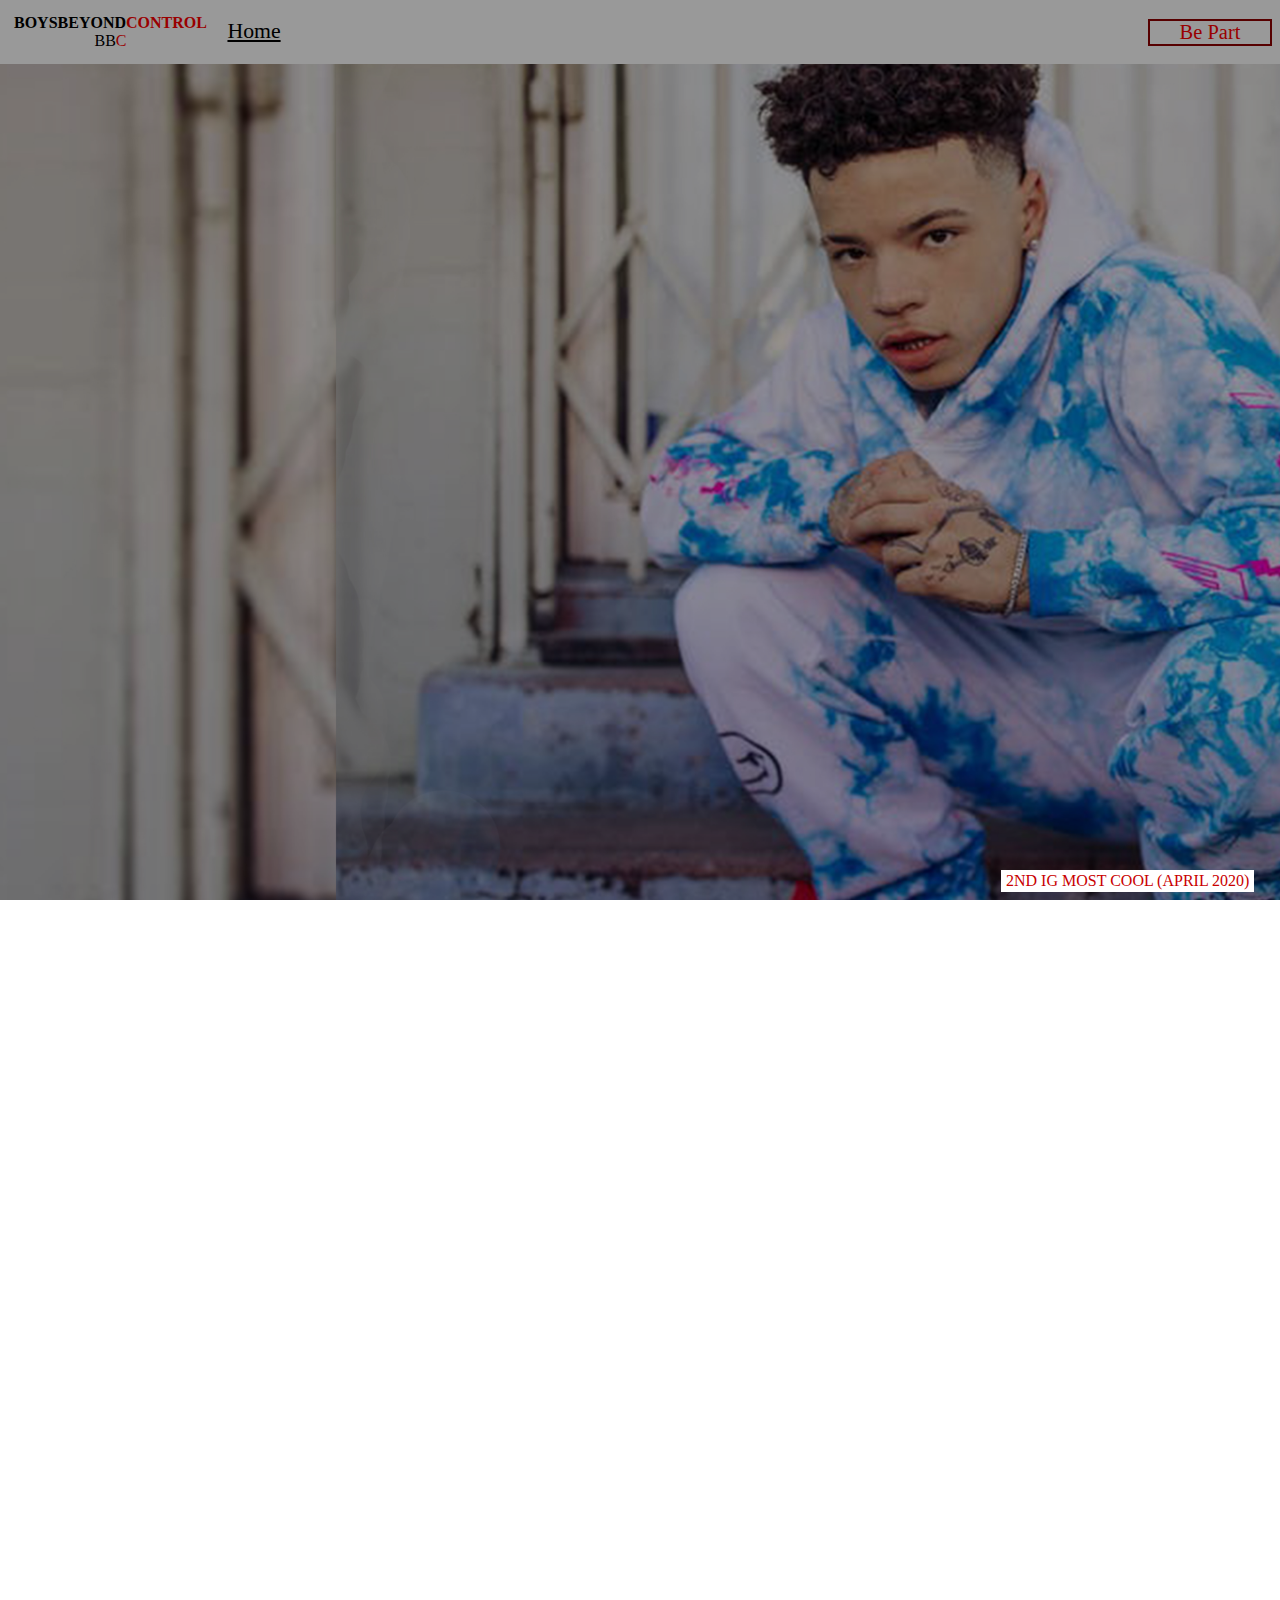
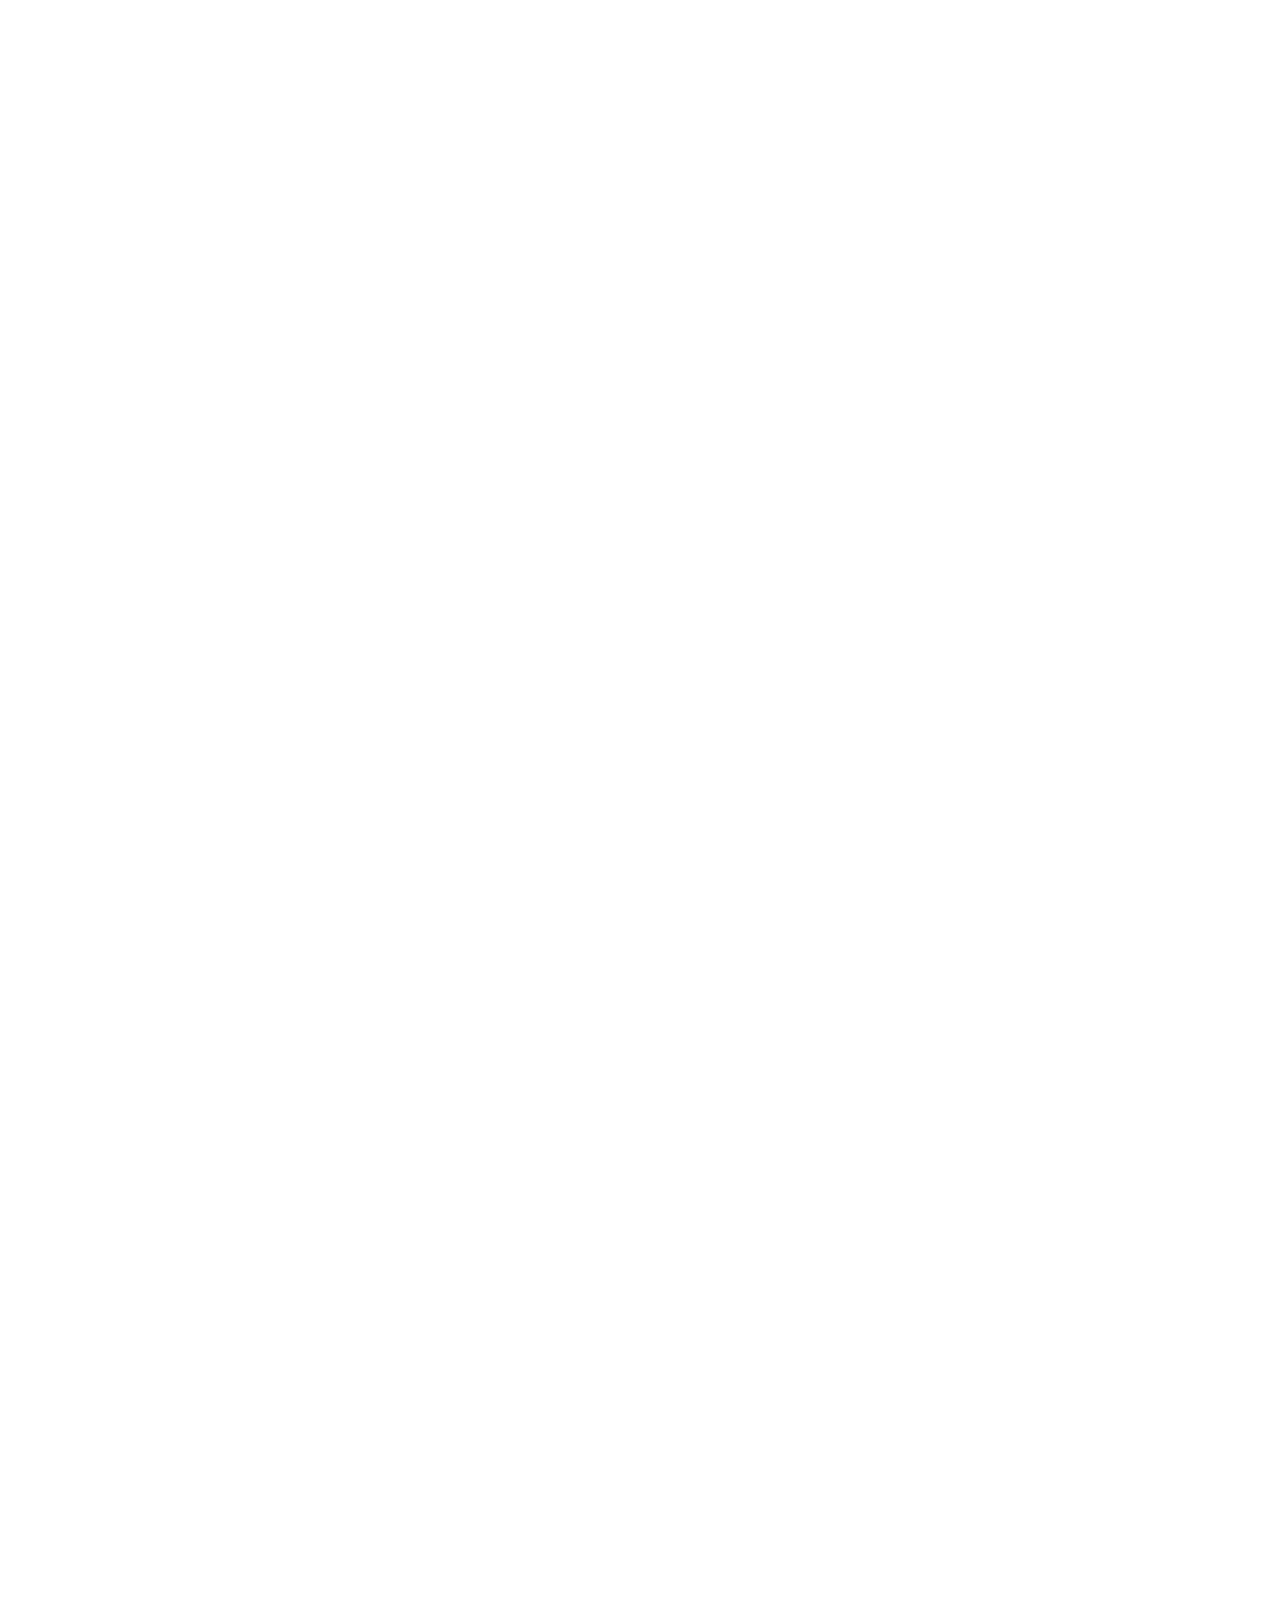
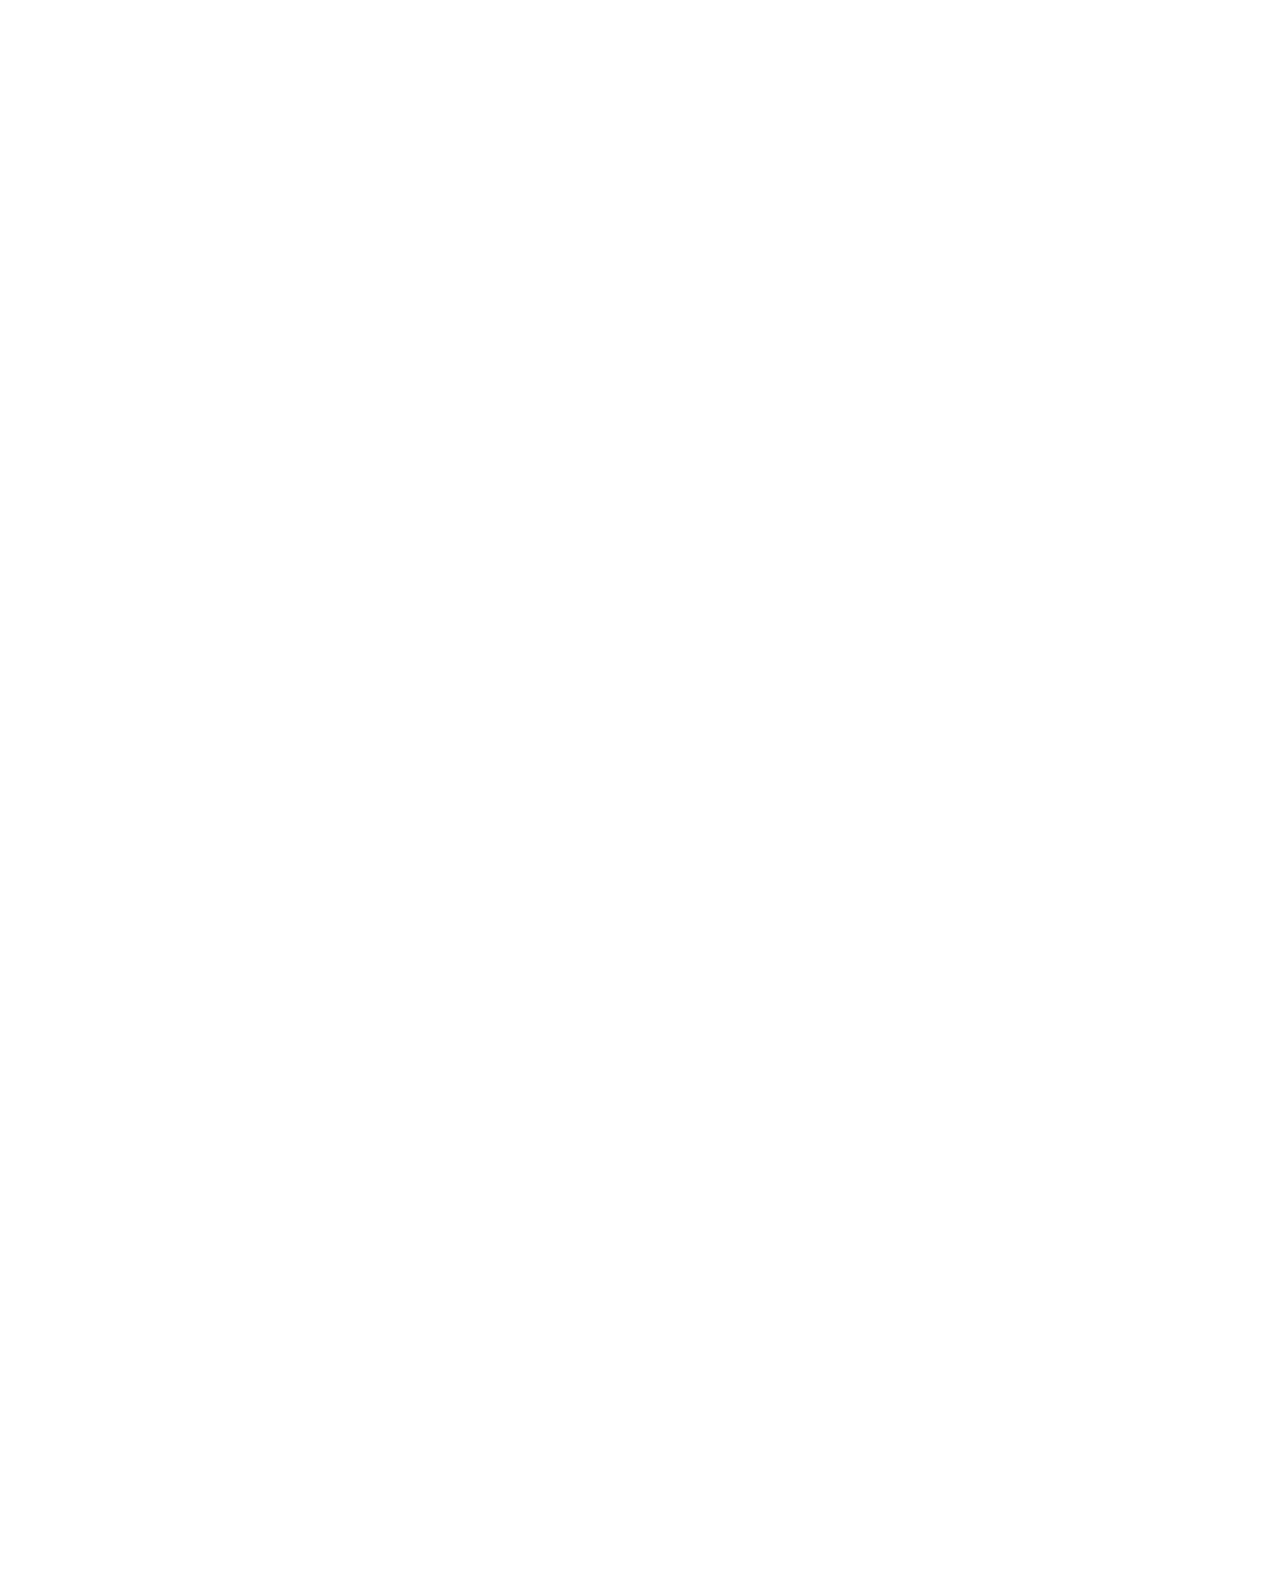
==== lil-mosey/index.html @ 96d6bf6d "Add files via upload" ====
<!DOCTYPE html>
<html lang="en" dir="ltr">
  <head>
    <!-- Global site tag (gtag.js) - Google Analytics -->
    <script async src="https://www.googletagmanager.com/gtag/js?id=UA-162416079-1"></script>
    <script>
      window.dataLayer = window.dataLayer || [];
      function gtag(){dataLayer.push(arguments);}
      gtag('js', new Date());

      gtag('config', 'UA-162416079-1');
    </script>

    <meta charset="utf-8">
    <meta name="viewport" content="width=device-width, initial-scale=1.0">
    <title> Lil Mosey | Boys Beyond Control </title>

    <script src="https://ajax.googleapis.com/ajax/libs/jquery/3.4.1/jquery.min.js"></script>
    <link rel="stylesheet" href="css/article.css">
    <link rel="stylesheet" href="css/header.css">
    <link rel="stylesheet" href="../css/master.css">
    <link rel="stylesheet" href="../css/join.css">
    <link rel="stylesheet" href="../css/nb-master.css">
    <link href="https://fonts.googleapis.com/css?family=Dosis|Lacquer&display=swap" rel="stylesheet">
    <link rel="stylesheet" href="https://cdnjs.cloudflare.com/ajax/libs/font-awesome/4.7.0/css/font-awesome.min.css">

    <link rel="icon" href="../img/logo.png">
  </head>
  <body>
    <!-- HEADER  -->
    <header>
      <span class="logo">
        BOYSBEYOND<i>CONTROL</i>
        <br>
        <span class="logo-sub">BB<i>C</i> </span>
      </span>
      <!-- PAGE LINKS -->
      <span class="main-navigator">
        <ul>
          <li> <a href="../">Home</a> </li>
          <!--
          <li> <a href="articles">Articles</a> </li>
          <li> <a href="#">Discover</a> </li>
          <li> <a href="#">About</a> </li>
          <li> <a href="#">Shop</a> </li>
         -->
        </ul>
      </span>
      <!-- //PAGE LINKS -->

      <!-- JOIN - SUBSCRIBE -->
      <span class="join"> <a href="#BEPART" onclick="bePart()">Be Part</a> </span>
    </header>
    <!-- //HEADER  -->

    <div class="dark-tint pxs">
      <span class="badge">2ND IG MOST COOL (APRIL 2020)</span>
    </div>

    <!-- ABOUT THE ARTICLE -->
    <div class="art-xwc pxs font-dosis">
      <h2 class="pr-title font-dosis">
        <span class="cat">IG MOST COOL #2</span>
        <span class="hr"></span>
        <span class="cat-name">Lil Mosey</span>
        <span class="cat-firm">BOYS BEYOND <i>CONTROL</i> </span>
      </h2>

      <p>
        <a class="hghlgt p1">Lil Mosey</a>
        gives the people what they want - Great Vibes and feelings. In times like these, all we need is a dose of
        good vibes that will keep us going. He's just 19 years old and experiencing tremendous wave of success.
        His first track "So Bad" was released on soundcloud and swiftly had a lot of people liking it.
      </p>
      <p>
        Anytime I listen to <a class="p1">Lil Mosey</a>, I get motivated. The vibes he puts into his music is what drives me.
        There's no where you can get bored. At some point I got so obsessed with <a class="p1">Lil Mosey</a> tracks that it was all
        that I listen to every goddamn day.
      </p>
      <blockquote class="instagram-media" data-instgrm-captioned data-instgrm-permalink="https://www.instagram.com/p/B-cXrWwAi-v/?utm_source=ig_embed&amp;utm_campaign=loading" data-instgrm-version="12" style=" background:#FFF; border:0; border-radius:3px; box-shadow:0 0 1px 0 rgba(0,0,0,0.5),0 1px 10px 0 rgba(0,0,0,0.15); margin: 1px; max-width:540px; min-width:326px; padding:0; width:99.375%; width:-webkit-calc(100% - 2px); width:calc(100% - 2px);"><div style="padding:16px;"> <a href="https://www.instagram.com/p/B-cXrWwAi-v/?utm_source=ig_embed&amp;utm_campaign=loading" style=" background:#FFFFFF; line-height:0; padding:0 0; text-align:center; text-decoration:none; width:100%;" target="_blank"> <div style=" display: flex; flex-direction: row; align-items: center;"> <div style="background-color: #F4F4F4; border-radius: 50%; flex-grow: 0; height: 40px; margin-right: 14px; width: 40px;"></div> <div style="display: flex; flex-direction: column; flex-grow: 1; justify-content: center;"> <div style=" background-color: #F4F4F4; border-radius: 4px; flex-grow: 0; height: 14px; margin-bottom: 6px; width: 100px;"></div> <div style=" background-color: #F4F4F4; border-radius: 4px; flex-grow: 0; height: 14px; width: 60px;"></div></div></div><div style="padding: 19% 0;"></div> <div style="display:block; height:50px; margin:0 auto 12px; width:50px;"><svg width="50px" height="50px" viewBox="0 0 60 60" version="1.1" xmlns="https://www.w3.org/2000/svg" xmlns:xlink="https://www.w3.org/1999/xlink"><g stroke="none" stroke-width="1" fill="none" fill-rule="evenodd"><g transform="translate(-511.000000, -20.000000)" fill="#000000"><g><path d="M556.869,30.41 C554.814,30.41 553.148,32.076 553.148,34.131 C553.148,36.186 554.814,37.852 556.869,37.852 C558.924,37.852 560.59,36.186 560.59,34.131 C560.59,32.076 558.924,30.41 556.869,30.41 M541,60.657 C535.114,60.657 530.342,55.887 530.342,50 C530.342,44.114 535.114,39.342 541,39.342 C546.887,39.342 551.658,44.114 551.658,50 C551.658,55.887 546.887,60.657 541,60.657 M541,33.886 C532.1,33.886 524.886,41.1 524.886,50 C524.886,58.899 532.1,66.113 541,66.113 C549.9,66.113 557.115,58.899 557.115,50 C557.115,41.1 549.9,33.886 541,33.886 M565.378,62.101 C565.244,65.022 564.756,66.606 564.346,67.663 C563.803,69.06 563.154,70.057 562.106,71.106 C561.058,72.155 560.06,72.803 558.662,73.347 C557.607,73.757 556.021,74.244 553.102,74.378 C549.944,74.521 548.997,74.552 541,74.552 C533.003,74.552 532.056,74.521 528.898,74.378 C525.979,74.244 524.393,73.757 523.338,73.347 C521.94,72.803 520.942,72.155 519.894,71.106 C518.846,70.057 518.197,69.06 517.654,67.663 C517.244,66.606 516.755,65.022 516.623,62.101 C516.479,58.943 516.448,57.996 516.448,50 C516.448,42.003 516.479,41.056 516.623,37.899 C516.755,34.978 517.244,33.391 517.654,32.338 C518.197,30.938 518.846,29.942 519.894,28.894 C520.942,27.846 521.94,27.196 523.338,26.654 C524.393,26.244 525.979,25.756 528.898,25.623 C532.057,25.479 533.004,25.448 541,25.448 C548.997,25.448 549.943,25.479 553.102,25.623 C556.021,25.756 557.607,26.244 558.662,26.654 C560.06,27.196 561.058,27.846 562.106,28.894 C563.154,29.942 563.803,30.938 564.346,32.338 C564.756,33.391 565.244,34.978 565.378,37.899 C565.522,41.056 565.552,42.003 565.552,50 C565.552,57.996 565.522,58.943 565.378,62.101 M570.82,37.631 C570.674,34.438 570.167,32.258 569.425,30.349 C568.659,28.377 567.633,26.702 565.965,25.035 C564.297,23.368 562.623,22.342 560.652,21.575 C558.743,20.834 556.562,20.326 553.369,20.18 C550.169,20.033 549.148,20 541,20 C532.853,20 531.831,20.033 528.631,20.18 C525.438,20.326 523.257,20.834 521.349,21.575 C519.376,22.342 517.703,23.368 516.035,25.035 C514.368,26.702 513.342,28.377 512.574,30.349 C511.834,32.258 511.326,34.438 511.181,37.631 C511.035,40.831 511,41.851 511,50 C511,58.147 511.035,59.17 511.181,62.369 C511.326,65.562 511.834,67.743 512.574,69.651 C513.342,71.625 514.368,73.296 516.035,74.965 C517.703,76.634 519.376,77.658 521.349,78.425 C523.257,79.167 525.438,79.673 528.631,79.82 C531.831,79.965 532.853,80.001 541,80.001 C549.148,80.001 550.169,79.965 553.369,79.82 C556.562,79.673 558.743,79.167 560.652,78.425 C562.623,77.658 564.297,76.634 565.965,74.965 C567.633,73.296 568.659,71.625 569.425,69.651 C570.167,67.743 570.674,65.562 570.82,62.369 C570.966,59.17 571,58.147 571,50 C571,41.851 570.966,40.831 570.82,37.631"></path></g></g></g></svg></div><div style="padding-top: 8px;"> <div style=" color:#3897f0; font-family:Arial,sans-serif; font-size:14px; font-style:normal; font-weight:550; line-height:18px;"> View this post on Instagram</div></div><div style="padding: 12.5% 0;"></div> <div style="display: flex; flex-direction: row; margin-bottom: 14px; align-items: center;"><div> <div style="background-color: #F4F4F4; border-radius: 50%; height: 12.5px; width: 12.5px; transform: translateX(0px) translateY(7px);"></div> <div style="background-color: #F4F4F4; height: 12.5px; transform: rotate(-45deg) translateX(3px) translateY(1px); width: 12.5px; flex-grow: 0; margin-right: 14px; margin-left: 2px;"></div> <div style="background-color: #F4F4F4; border-radius: 50%; height: 12.5px; width: 12.5px; transform: translateX(9px) translateY(-18px);"></div></div><div style="margin-left: 8px;"> <div style=" background-color: #F4F4F4; border-radius: 50%; flex-grow: 0; height: 20px; width: 20px;"></div> <div style=" width: 0; height: 0; border-top: 2px solid transparent; border-left: 6px solid #f4f4f4; border-bottom: 2px solid transparent; transform: translateX(16px) translateY(-4px) rotate(30deg)"></div></div><div style="margin-left: auto;"> <div style=" width: 0px; border-top: 8px solid #F4F4F4; border-right: 8px solid transparent; transform: translateY(16px);"></div> <div style=" background-color: #F4F4F4; flex-grow: 0; height: 12px; width: 16px; transform: translateY(-4px);"></div> <div style=" width: 0; height: 0; border-top: 8px solid #F4F4F4; border-left: 8px solid transparent; transform: translateY(-4px) translateX(8px);"></div></div></div></a> <p style=" margin:8px 0 0 0; padding:0 4px;"> <a href="https://www.instagram.com/p/B-cXrWwAi-v/?utm_source=ig_embed&amp;utm_campaign=loading" style=" color:#000; font-family:Arial,sans-serif; font-size:14px; font-style:normal; font-weight:normal; line-height:17px; text-decoration:none; word-wrap:break-word;" target="_blank">Your girl wants Dior too right? 🐝</a></p> <p style=" color:#c9c8cd; font-family:Arial,sans-serif; font-size:14px; line-height:17px; margin-bottom:0; margin-top:8px; overflow:hidden; padding:8px 0 7px; text-align:center; text-overflow:ellipsis; white-space:nowrap;">A post shared by <a href="https://www.instagram.com/lilmosey/?utm_source=ig_embed&amp;utm_campaign=loading" style=" color:#c9c8cd; font-family:Arial,sans-serif; font-size:14px; font-style:normal; font-weight:normal; line-height:17px;" target="_blank"> Lil Mosey</a> (@lilmosey) on <time style=" font-family:Arial,sans-serif; font-size:14px; line-height:17px;" datetime="2020-04-01T15:28:19+00:00">Apr 1, 2020 at 8:28am PDT</time></p></div></blockquote> <script async src="//www.instagram.com/embed.js"></script>

      <p>
        <a class="hghlgt p1">Lil MOSEY</a> isn't afraid to enjoy himself as his "Live this wild" illustrates. The
        self-proclaimed "certified hitmaker" has a lot more going for him than just having a good time, though.
        He has been able to gain recognition from top industry players like ICE CUBE and CHRIS BROWN. Looking
        at his potential, it is not advisable to bet against  <a class="p1">The Boy</a>, we know for sure that
        he's going to be very close to <a class="p1">Drake's level of success</a> if he's able to maintain that drip
        and keep his focus in making music.
      </p>
      <p>
         <a class="p1">Lil Mosey</a> is a 'Melodic Artist'. His music is about melodies, and not about his lyrical
         prowess. What really brings the fans are the melodies in his songs and you can definitely tell his music
         is who he is- Chill, Calm and Free Spirit.
      </p>
      <div id="youtube" class="youtube v-search">
        <iframe width="100%" height="315" src="https://www.youtube.com/embed/f_GnbUnqJvQ" frameborder="0" allow="accelerometer; autoplay; encrypted-media; gyroscope; picture-in-picture" allowfullscreen></iframe>
      </div>
      <p>
        <a class="p1">Lil Mosey</a> has a lot on his plate, from making the biggest music festival in his hometown Seattle,
        to performing in Big Arenas.
        <br><br>
        <a class="hghlgt p1" href="https://www.instagram.com/lilmosey/">  <i class="fa fa-instgram"></i>FOLLOW LIL  MOSEY</a>.
      </p>
      <hr>
      <br>

      <center>
        <iframe width="75%" height="74px" scrolling="no" frameborder="no" allow="autoplay" src="https://w.soundcloud.com/player/?url=https%3A//api.soundcloud.com/tracks/474482319&color=%23ff5500&auto_play=false&hide_related=false&show_comments=true&show_user=true&show_reposts=false&show_teaser=true&visual=true"></iframe>
      </center>

      <div class="what-you-think">
      <br><br>
      <!-- WARNING: WHAT YOU THINK  -->
      <!--
      <h2 class="pr-title font-dosis">
        <span class="cat">WHAT DO YOU THINK ABOUT <i>Lil Mosey</i> </span>
        <span class="hr"></span>
        <span class="cat-firm">BOYS BEYOND <i>CONTROL</i> </span>
      </h2>
      <br>
      <div class="god-acc font-dosis">
        <img src="misc/boy.jpg" alt="">
        <p>
          I think he is going to be great. You just can feel it within you.
          I think he is going to be great. You just can feel it within you.
          I think he is going to be great. You just can feel it within you.
        </p>
        <span class="god-handle">
          <i class="fa fa-instagram"></i>
          <a href="#">killer-k</a>
        </span>
      </div>
      <hr>
      <div class="god-acc font-dosis">
        <img src="misc/boy1.jpg" alt="">
        <p>
          He
          I think he is going to be great. You just can feel it within you.
          I think he is going to be great. You just can feel it within you.
          I think he is going to be great. You just can feel it within you.
        </p>
        <span class="god-handle">
          <i class="fa fa-instagram"></i>
          <a href="https://www.instagram.com/nab_j_hova/?hl=en">nab_j_hova</a>
        </span>
      </div>
      <hr>
      <div class="god-acc font-dosis">
        <img src="misc/boy2.jpg" alt="">
        <p>
           BOYSBEYONDCONTROL uploaded his soundcloud, I have been hooked
          on his tunes. I think he's going to keep us entertained for quite
          sometime.
        </p>
        <span class="god-handle">

          <a href="#"><i class="fa fa-instagram"></i> nab_j_hova</a>
        </span>
      </div>
      <hr>
      -->
      <!-- WARNING: WHAT YOU THINK  -->
      <div class="trap-fans">
        <p>
          Join us now and get heard by the community.
        </p>
        <a class="trap-btn" onclick="articleJoin()" style="background: red!important;">Join</a>
      </div>
      <!-- BE PART OF BBC -->
      <div class="join-bbc" id="BEPART" style="background-image: url(img/background.JPG)">
        <i class="fa fa-remove"></i>
        <script type="text/javascript">
          var submitted=false;
        </script>
        <iframe name="hidden_iframe" id="hidden_iframe" style="display:none;" onload="if(submitted){window.location='../thankyou'}"></iframe>
        <form class="article-bbc-join font-dosis" action="https://docs.google.com/forms/u/6/d/e/1FAIpQLSeidY_40UxVn2S40TE9Lwt2QgYAw0q2mU1fisNnxHg6tppdjQ/formResponse" method="POST" target="hidden_iframe" onsubmit="submitted-true;">
          <h2> <b>JOIN</b> <i>BOYSBEYONDCONTROL</i> </h2>
          <hr class="first-hr">
          <hr class="second-hr">
          <div class="form-group">
            <label>Email</label>
            <input type="email" name="entry.1832450285" value="" placeholder="Enter your email here" required>
          </div>
          <div class="form-group">
            <label>Are you on IG or FB?</label>
            <div class="social ig-bx" id="have-ig" onclick="haveIG()">
              <span class="indicator"></span>
              <a>Instagram</a>
              <i class="s-media fa fa-instagram"></i>
            </div>
            <div class="social ig-bx" id="have-fb" onclick="haveFB()">
              <span class="indicator"></span>
              <a>Facebook</a>
              <i class="s-media fa fa-facebook"></i>
            </div>
            <div class="social-media-input">
              <i class="fa fa-remove close-smi"></i>
              <input class="ig-bx-x"type="text" name="entry.1845097169" value="" placeholder="Enter username" required>
            </div>
            <button class="join-bbc-btn" type="submit" name="button">Send</button>
          </div>
          <div class="endorse ads">
            <h3>FOLLOW <span class="red-txt">BOYS BEYOND CONTROL</span> </h3>
            <ul>
              <li> <a href="#"> <i class="fa fa-instagram"></i>boysbeyondcontrol</a> </li>
              <li> <a href="#"> <i class="fa fa-facebook"></i>boysbeyondcontrol</a> </li>
              <li> <a href="#"> <i class="fa fa-youtube"></i>boysbeyondcontrol</a> </li>
            </ul>
          </div>
        </form>
      </div>
      <!-- //BE PART OF BBC -->
      <br><br>
    </div>
      <hr>
      <div class="nb-ads" onscroll="changeBackground()" id="II">
        <h3>Since you're here... </h3>

        <p>
          Get your brand promoted by
          <span class="redd">BOYSBEYONDCONTROL.COM</span>. Our audiences are extremely important and powerful.
          You are going to be great so far as they like your brand. Write to us and let's get started.
          This is part of our
           <span class="redd">Promotional Offer</span> during this COVID-19 Crisis
          which ends on  <span class="redd">31st DECEMBER 2020</span>.
        </p>
        <p>
          Do you want to be featured here in order to <span class="redd">promote your brand or product</span>.
          This is your chance!.
          Just mention your price. The best will be picked and get featured here for
          <span id="fourweeks">4 Solid Weeks</span>
        </p>

        <a href="#">Get Started <img src="img/gstar.JPG" alt="XXX"> </a>
      </div>
    </div>
    <div class="dark-tint pxs">
      <span class="badge"><i class="fa fa-instagram"></i> LIL MOSEY</span>
    </div>


    <!--     READ MORE ARTICLES -->
    <div class="read-more font-dosis">
      <h4>More from us</h4>

      <div class="art-container" id="stories">
        <div class="articless" id="tootie-raw" style="background: url(../tootie-raww/img/tootie-raw.jpg)">
          <span class="heading">
            <a href="../tootie-raww">
              <p>
                MEET TOOTIE RAW
                <small>The Youngin taking over the rap game in the new world</small>
              </p>
            </a>
          </span>
        </div>
        <div class="articless" style="background: url(../theHxliday/img/thx.jpg)">
          <span class="heading">
            <p>
              theHxliday:
              <small>
                His uniqueness is down to one inarguable fact:
                he is the coolest boy on the face of the earth. His music really hits the heart and soul.
                Check him out
              </small>
            </p>
          </span>
        </div>
      </div>
    </div>
    <!-- //: READ MORE ARTICLES -->

    <!-- END ABOUT THE ARTICLE -->
    <!-- FOOTER  -->
    <footer>
      <div class="fbx">

      </div>
      <div class="fbx">

      </div>
      <div class="legal">
        <a href="#">Advertise</a>
        <a href="#">Terms and Conditions</a>
        <a href="#">Careers</a>
        <a href="#">Report Abuse</a>
      </div>
      <span>2020 BOYS BEYOND CONTROL</span>
    </footer>
    <!-- //FOOTER  -->

<script type="text/javascript" src="js/article.js"></script>
<script type="text/javascript" src="../js/master.js"></script>
  </body>
</html>
---- lil-mosey/css/article.css ----
html, body{
  width: 100%;
  height: 100%;
  position: relative;
  overflow: hidden;
  overflow-y: auto;
}
*{
  margin: 0;
  padding: 0;
}

/*== BACKGROUND WALLPAPER  + dark*/
body{
  background-size: cover!important;
}
@media screen and (max-width: 908px)
and (min-width: 0px){
  body{
    background-position-x: 71%!important ;
  }
}
@media screen and (max-width: 607px)
and (min-width: 0px){
  .body-mov{
    background-position-y:65px;
  }
  body{
    background-position-x: 41%!important ;
  }
}
.dark-tint{
  background: rgba(0,0,0,0.4);
  height: 90%;
  width: 100%;
}
/*== END BACKGROUND WALLPAPER + dark */

/* == ABOUT ARTICLE */
.art-xwc{
  background: #FFF;
  width: 100%;
}
/* == END ABOUT ARTICLE */

/* WARNING: LAYOUT  VERT ALL PR*/
.pxs{
  position: relative;
  z-index: 555;
  padding: 50px 0;
}
.pxs blockquote{
  margin: auto!important;
}
.p1{
  color: red;
}
.youtube{
  width: 560px;
  margin: auto;
  display: block;
  overflow: hidden;
}
@media screen and (max-width: 560px)
and (min-width: 0px){
  .youtube{
    width: 100%;
  }
}
.soundcloud{
  display: block;
  margin: auto;
}
@media screen and (max-width: 500px)
and (min-width: 0px){
  .soundcloud{
    width: 100%!important;
    height: 300px!important;
  }
}
.pr-title{
  text-align: center;
  font-size: 110%;
}
.hr{
  background: red!important;
  color: red;
  width: 50px;
  display: block;
  margin: auto;
  border: 1px solid red;
}
.pr-title span{
  display: block;
}
.cat{
  color: red;
  font-weight: bold;
  font-size: 128%;
}
.cat-name{
  color: #000;
  font-weight: bold;
  font-size: 140%
}
.cat-firm{
  font-size: 50%;
  font-style: italic;
}
.cat-firm i{
  color: red;
}
.pxs p{
  width: 70%;
  margin: auto;
  padding: 30px 0;
  font-size: 120%;
}
.pxs hr{
  width: 40%;
  margin: auto;
  display: block;
}
@media screen and (max-width: 500px)
and (min-width: 0px){
  .pxs p{
    width: 86%;
  }
}
.pxs p a{
  text-decoration: none;
}
.hghlgt{
  color: red;
  font-size: 115%;
}

.badge{
  display: block;
  position: absolute;
  bottom: 2%;
  color: #c90000;
  right: 2%;
  background: #FFF;
  padding: 2px 5px;
}

.art-xxc{
  width: 100%;
  height: 600px;
  background: transparent;
}

#II{
  background: #fff;
  padding: 30px 0;
  text-align: center;
}
.II h3{
  color: red!important;
}
#II a{
  display: inline-block;
  width: 110px;
  margin: auto;
  color: #000;
  text-align: center;
  padding: 7px;
  position: relative;
  text-decoration: underline;
  cursor: pointer;
}
#II a img{
  width: 10px;
  position: absolute;
  right: 0;
  top: 4px;
  width: 28px;
}
#II a:hover{
  color: red;
}
.redd{
  color: red;
  text-transform: uppercase;
}
#fourweeks{
  color: red;
  text-transform: uppercase;
  font-weight: bold;
  display: block;
  text-align: center;
}
.blank{
  height: 100%;
  width: 100%;
  background: transparent;
}

.what-you-think{
  overflow: hidden;
  background: #fff;
  max-width: 850px;
  margin: auto;
}
.what-you-think .cat{
  font-style: normal;
  color: #000;
}
.what-you-think .cat i{
  font-style: normal;
  color: red;
}
.god-acc{
  width: 90%;
  padding: 8px 0;
  position: relative;
  margin: auto;
}

.god-acc img{
  display:block;
  margin: auto;
  width: 102px;
  background: red;
  height: 80px;
}
.god-acc p{
  font-size: 110%;
  text-align: center;
  color: #fff;
  padding: 0 5px;
  margin-top: 12px;
  background: #000;
}
.god-handle{
  display: block;
  text-align: center;
  color: #fff;
  font-weight: bold;
  margin-top: 10px;
}
.god-handle a{
  background: red;
  text-decoration: none;
  color: #fff;
  display: inline-block;
  width: 130px;
  text-align: center;
}
.trap-fans{
  width: 90%;
  margin: auto;
  padding: 8px;
  margin-top: 30px;
}
.trap-fans p{
  text-align: center;
  color: red;
  font-size: 130%;
  text-transform: capitalize;
}
.trap-btn{
  width: 127px;
  padding: 3px 8px;
  text-align: center;
  color: #fff;
  background: red;
  text-transform: uppercase;
  margin: auto;
  display: block;
}
@media screen and (max-width: 350px)
and (min-width: 0){
  .trap-btn{
    width: 95%;
    float: none!important;
    display: block!important;
    background-image: none;
  }
}
/*// LAYOUT  VERT ALL PR*/

/* TRAPPER */
.trapper{
  width: 100%;
  position: relative;
}
.right{
  position: absolute;
  right: 0;
  width: 30%;
}
.article-bbc-join{
  width: 90%!important;
  margin: auto;
  float: none!important;
}
.join-bbc form input {
    border-color: transparent;
    padding: 8px;
    width: 80%;
    border-bottom: 1px solid #292929;
}
.join-bbc h2{
  font-size: 108%!important;
  color: #000;
  text-align: center;
}
.join-bbc label{
  color: red;
  font-weight: bold;
  margin-bottom: 3px;
}
.endorse{
  text-align: center!important;
}
.ads li i{
  display: inline-block;
  float: none!important;
  margin: 0px!important;
}
/* //TRAPPER */


/*    READ MORE */
.read-more{
  background: #fff;
  width: 100%;
  padding-left: 3px;
}
.read-more h4{
  color: red;
  padding: 4%;
  text-transform: uppercase;
  font-weight: lighter;
}
.art-container{
  padding: 10px;
  margin: auto;
  max-width: 1000px;
}
@media screen and (max-width: 350px)
and (min-width: 0px){
  .art-container{
    padding: 0px!important;
  }
}
.articless{
  height: 250px;
  background: blue;
  width: 49%;
  display: inline-block;
  background-size: cover!important;
  position: relative;
}
@media screen and (max-width: 626px)
and (min-width: 0px){
  .articless{
    width: 95%!important;
    display: block;
    margin-bottom: 8px;
  }
}
@media screen and (max-width: 709px)
and (min-width: 0px){
  .articless{
    background-position-x: -55px!important;
  }
}
@media screen and (max-width: 400px)
and (min-width: 0px){
  .articless{
    width: 100%!important;
  }
  .heading{
    height: auto!important;
  }
}
.heading{
  background: rgba(0, 0, 0, 0.95);
  position: absolute;
  bottom: 0;
  width: 100%;
  padding: 5px 0;
  left: 0;
  height: auto;
  overflow: hidden;
}
.heading p{
  margin: auto;
  width: 90%;
  color: #fff;
  font-weight: bold;
  font-size: 130%;
  text-align: left;
  text-transform: uppercase;
}
  .heading p small{
    color: red;
    text-transform: capitalize;
  }
/* // READ MORE */
---- lil-mosey/css/header.css ----
*{
  margin: 0;
  padding: 0;
}
.font-lacquer{
  font-family: 'Lacquer', cursive;
}
.font-dosis{
  font-family: 'Dosis', sans-serif;
}
/* HEADER */
header{
  position: fixed;
  background: #fff;
  overflow: hidden;
  width: 100%;
  z-index: 333; /* TODO: HEADER MENU POWER */
}
header span{

}
.logo{
  margin: 14px;
  font-weight: bold;
  display: block;
  float: left;
}
.logo-sub{
  text-align: center;
  display: block;
  font-weight: normal;
}
.logo i{
  color: red;
  font-style: normal;
}
@media screen and (max-width: 675px)
and (min-width: 0px){
  .main-navigator{
    display: none!important;
  }
}
.main-navigator{
  display: block;
  float: left;
  margin-top: 19px;
  width: 326px;
}
.main-navigator ul{
  margin: 0;
}
.main-navigator ul li{
  display: inline-block;
  font-size: 136%;
  margin-left: 2%;
}
.main-navigator ul li a:hover{
  text-decoration: none;
  color: red;
  transition: 1;
}
ul li a{
  color: #000;
}
.join{
  display: inline-block;
  border: 2px solid #910000;
  margin-top: 19px;
  font-size: 128%;
  width: 120px;
  text-align: center;
  float: right;
  margin-right: 8px;
}
.join a{
  color: red;
  text-decoration: none;
}
.join a:hover{
  color: red;
  text-decoration: none;
}
.join-bbc-now{
  position: fixed;
  top: 0;
  width: 100%;
  z-index: 777;
}
/* //HEADER */
/* paragraphing */
.pr{
  z-index: 555;
}
/* //paragraphing */


/* FOOTER */
footer{
  background: #919191;
  padding: 10px;
}
footer span{
  display: block;
  text-align: center;
  color: red;
}
/* //FOOTER */
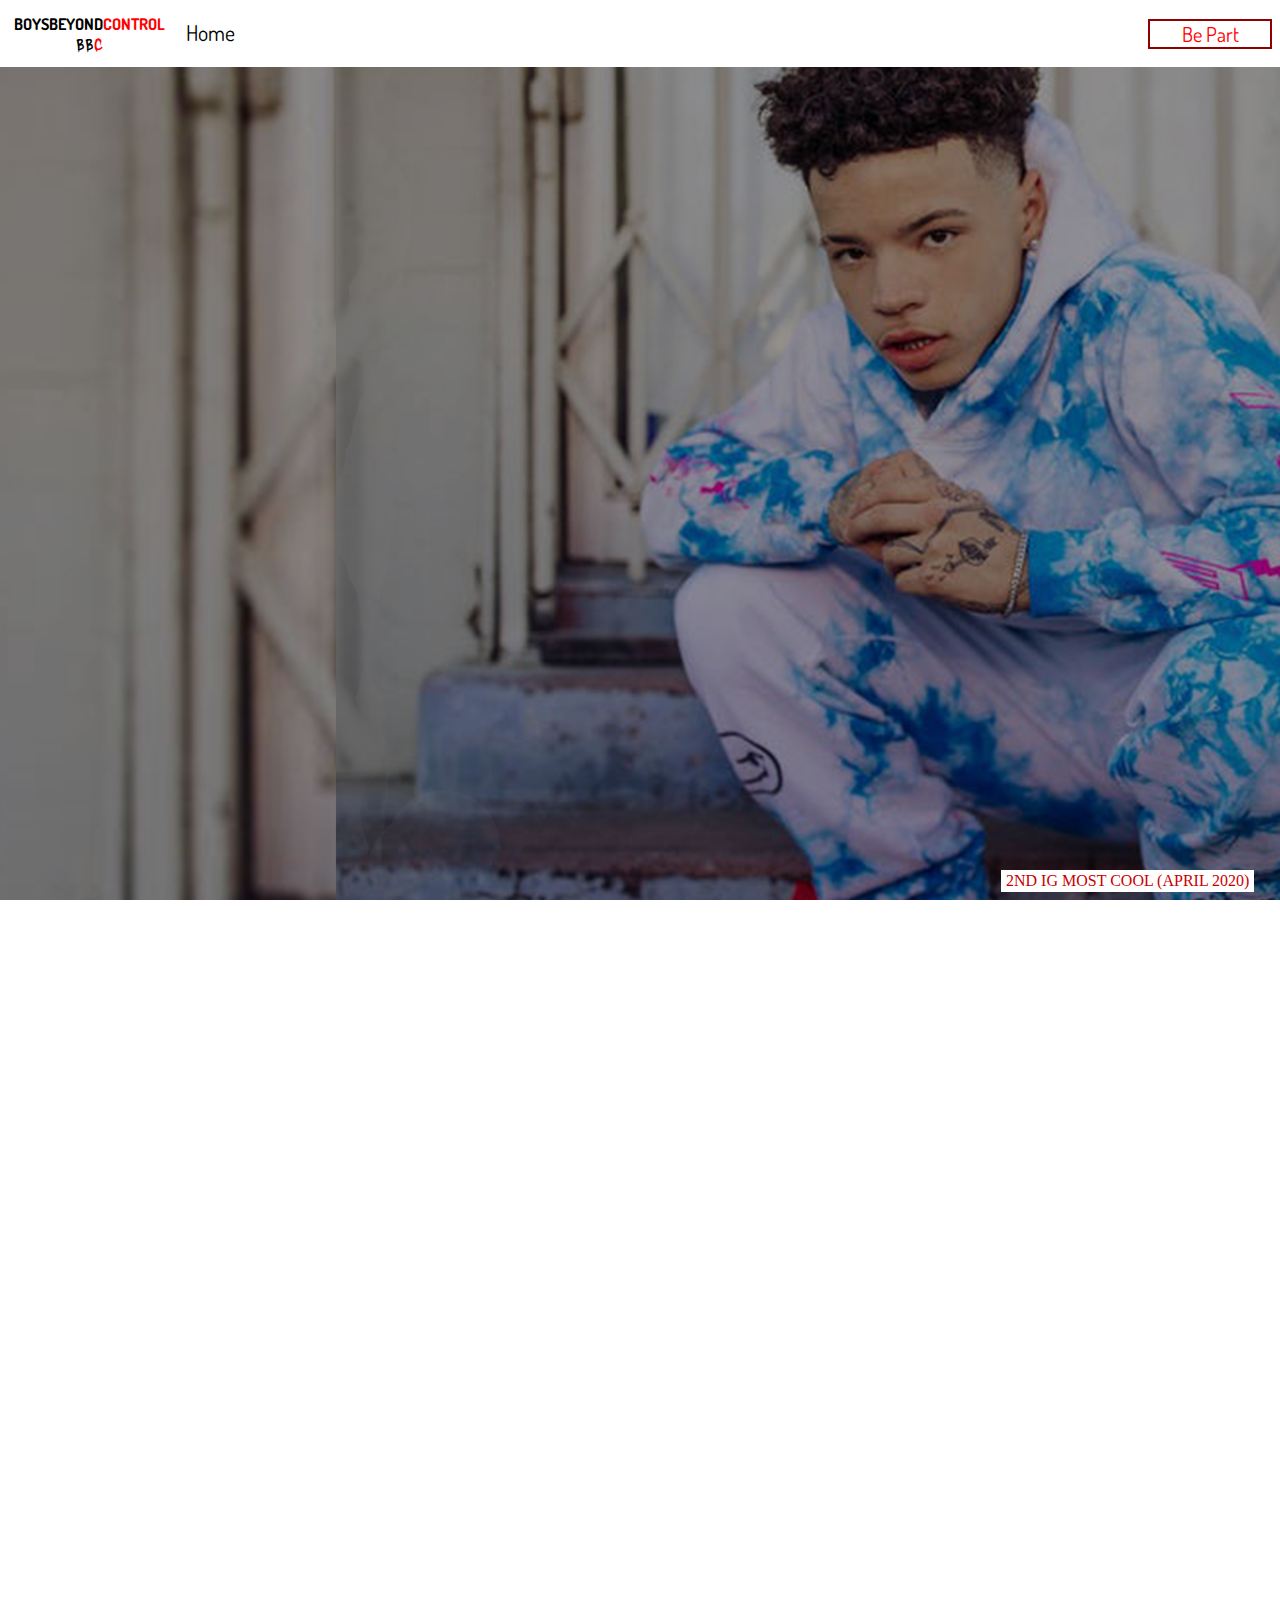
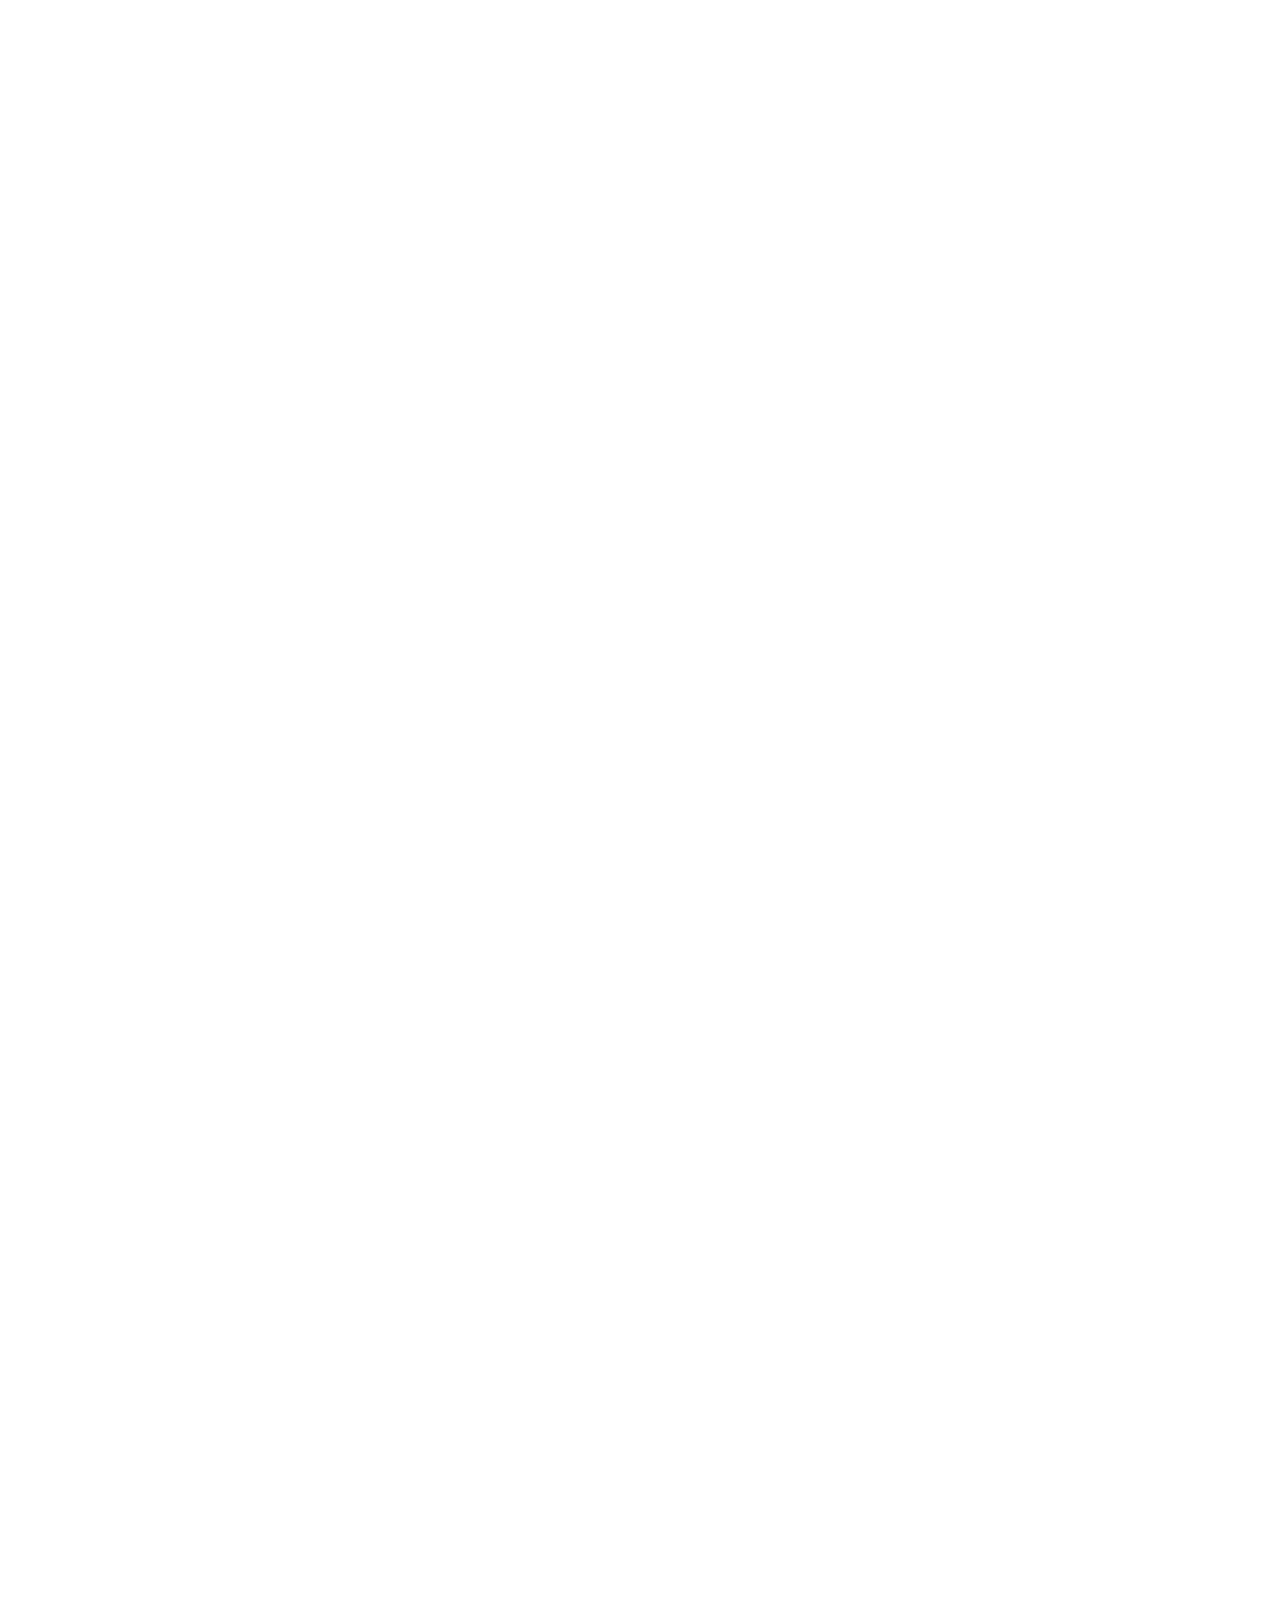
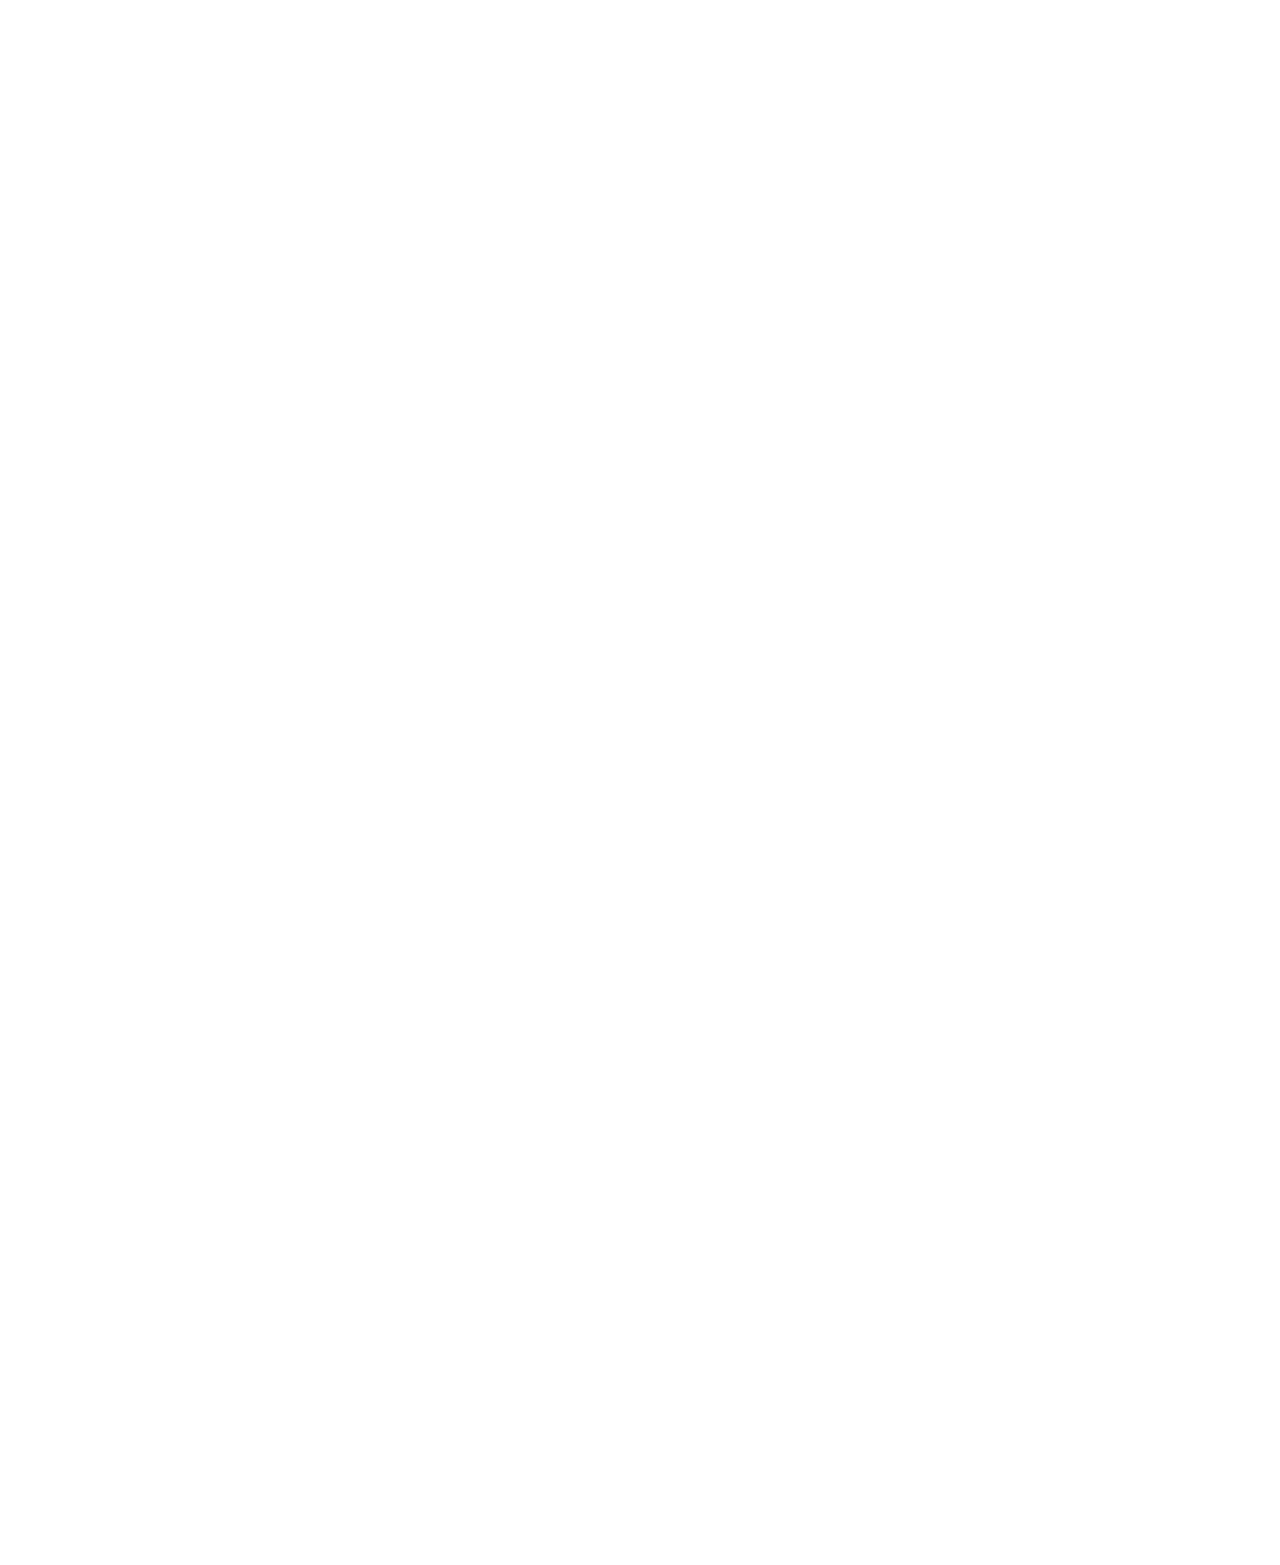
==== commit 02a84575: "Update index.html" ====
--- a/lil-mosey/index.html
+++ b/lil-mosey/index.html
@@ -77,8 +77,9 @@
         There's no where you can get bored. At some point I got so obsessed with <a class="p1">Lil Mosey</a> tracks that it was all
         that I listen to every goddamn day.
       </p>
-      <blockquote class="instagram-media" data-instgrm-captioned data-instgrm-permalink="https://www.instagram.com/p/B-cXrWwAi-v/?utm_source=ig_embed&amp;utm_campaign=loading" data-instgrm-version="12" style=" background:#FFF; border:0; border-radius:3px; box-shadow:0 0 1px 0 rgba(0,0,0,0.5),0 1px 10px 0 rgba(0,0,0,0.15); margin: 1px; max-width:540px; min-width:326px; padding:0; width:99.375%; width:-webkit-calc(100% - 2px); width:calc(100% - 2px);"><div style="padding:16px;"> <a href="https://www.instagram.com/p/B-cXrWwAi-v/?utm_source=ig_embed&amp;utm_campaign=loading" style=" background:#FFFFFF; line-height:0; padding:0 0; text-align:center; text-decoration:none; width:100%;" target="_blank"> <div style=" display: flex; flex-direction: row; align-items: center;"> <div style="background-color: #F4F4F4; border-radius: 50%; flex-grow: 0; height: 40px; margin-right: 14px; width: 40px;"></div> <div style="display: flex; flex-direction: column; flex-grow: 1; justify-content: center;"> <div style=" background-color: #F4F4F4; border-radius: 4px; flex-grow: 0; height: 14px; margin-bottom: 6px; width: 100px;"></div> <div style=" background-color: #F4F4F4; border-radius: 4px; flex-grow: 0; height: 14px; width: 60px;"></div></div></div><div style="padding: 19% 0;"></div> <div style="display:block; height:50px; margin:0 auto 12px; width:50px;"><svg width="50px" height="50px" viewBox="0 0 60 60" version="1.1" xmlns="https://www.w3.org/2000/svg" xmlns:xlink="https://www.w3.org/1999/xlink"><g stroke="none" stroke-width="1" fill="none" fill-rule="evenodd"><g transform="translate(-511.000000, -20.000000)" fill="#000000"><g><path d="M556.869,30.41 C554.814,30.41 553.148,32.076 553.148,34.131 C553.148,36.186 554.814,37.852 556.869,37.852 C558.924,37.852 560.59,36.186 560.59,34.131 C560.59,32.076 558.924,30.41 556.869,30.41 M541,60.657 C535.114,60.657 530.342,55.887 530.342,50 C530.342,44.114 535.114,39.342 541,39.342 C546.887,39.342 551.658,44.114 551.658,50 C551.658,55.887 546.887,60.657 541,60.657 M541,33.886 C532.1,33.886 524.886,41.1 524.886,50 C524.886,58.899 532.1,66.113 541,66.113 C549.9,66.113 557.115,58.899 557.115,50 C557.115,41.1 549.9,33.886 541,33.886 M565.378,62.101 C565.244,65.022 564.756,66.606 564.346,67.663 C563.803,69.06 563.154,70.057 562.106,71.106 C561.058,72.155 560.06,72.803 558.662,73.347 C557.607,73.757 556.021,74.244 553.102,74.378 C549.944,74.521 548.997,74.552 541,74.552 C533.003,74.552 532.056,74.521 528.898,74.378 C525.979,74.244 524.393,73.757 523.338,73.347 C521.94,72.803 520.942,72.155 519.894,71.106 C518.846,70.057 518.197,69.06 517.654,67.663 C517.244,66.606 516.755,65.022 516.623,62.101 C516.479,58.943 516.448,57.996 516.448,50 C516.448,42.003 516.479,41.056 516.623,37.899 C516.755,34.978 517.244,33.391 517.654,32.338 C518.197,30.938 518.846,29.942 519.894,28.894 C520.942,27.846 521.94,27.196 523.338,26.654 C524.393,26.244 525.979,25.756 528.898,25.623 C532.057,25.479 533.004,25.448 541,25.448 C548.997,25.448 549.943,25.479 553.102,25.623 C556.021,25.756 557.607,26.244 558.662,26.654 C560.06,27.196 561.058,27.846 562.106,28.894 C563.154,29.942 563.803,30.938 564.346,32.338 C564.756,33.391 565.244,34.978 565.378,37.899 C565.522,41.056 565.552,42.003 565.552,50 C565.552,57.996 565.522,58.943 565.378,62.101 M570.82,37.631 C570.674,34.438 570.167,32.258 569.425,30.349 C568.659,28.377 567.633,26.702 565.965,25.035 C564.297,23.368 562.623,22.342 560.652,21.575 C558.743,20.834 556.562,20.326 553.369,20.18 C550.169,20.033 549.148,20 541,20 C532.853,20 531.831,20.033 528.631,20.18 C525.438,20.326 523.257,20.834 521.349,21.575 C519.376,22.342 517.703,23.368 516.035,25.035 C514.368,26.702 513.342,28.377 512.574,30.349 C511.834,32.258 511.326,34.438 511.181,37.631 C511.035,40.831 511,41.851 511,50 C511,58.147 511.035,59.17 511.181,62.369 C511.326,65.562 511.834,67.743 512.574,69.651 C513.342,71.625 514.368,73.296 516.035,74.965 C517.703,76.634 519.376,77.658 521.349,78.425 C523.257,79.167 525.438,79.673 528.631,79.82 C531.831,79.965 532.853,80.001 541,80.001 C549.148,80.001 550.169,79.965 553.369,79.82 C556.562,79.673 558.743,79.167 560.652,78.425 C562.623,77.658 564.297,76.634 565.965,74.965 C567.633,73.296 568.659,71.625 569.425,69.651 C570.167,67.743 570.674,65.562 570.82,62.369 C570.966,59.17 571,58.147 571,50 C571,41.851 570.966,40.831 570.82,37.631"></path></g></g></g></svg></div><div style="padding-top: 8px;"> <div style=" color:#3897f0; font-family:Arial,sans-serif; font-size:14px; font-style:normal; font-weight:550; line-height:18px;"> View this post on Instagram</div></div><div style="padding: 12.5% 0;"></div> <div style="display: flex; flex-direction: row; margin-bottom: 14px; align-items: center;"><div> <div style="background-color: #F4F4F4; border-radius: 50%; height: 12.5px; width: 12.5px; transform: translateX(0px) translateY(7px);"></div> <div style="background-color: #F4F4F4; height: 12.5px; transform: rotate(-45deg) translateX(3px) translateY(1px); width: 12.5px; flex-grow: 0; margin-right: 14px; margin-left: 2px;"></div> <div style="background-color: #F4F4F4; border-radius: 50%; height: 12.5px; width: 12.5px; transform: translateX(9px) translateY(-18px);"></div></div><div style="margin-left: 8px;"> <div style=" background-color: #F4F4F4; border-radius: 50%; flex-grow: 0; height: 20px; width: 20px;"></div> <div style=" width: 0; height: 0; border-top: 2px solid transparent; border-left: 6px solid #f4f4f4; border-bottom: 2px solid transparent; transform: translateX(16px) translateY(-4px) rotate(30deg)"></div></div><div style="margin-left: auto;"> <div style=" width: 0px; border-top: 8px solid #F4F4F4; border-right: 8px solid transparent; transform: translateY(16px);"></div> <div style=" background-color: #F4F4F4; flex-grow: 0; height: 12px; width: 16px; transform: translateY(-4px);"></div> <div style=" width: 0; height: 0; border-top: 8px solid #F4F4F4; border-left: 8px solid transparent; transform: translateY(-4px) translateX(8px);"></div></div></div></a> <p style=" margin:8px 0 0 0; padding:0 4px;"> <a href="https://www.instagram.com/p/B-cXrWwAi-v/?utm_source=ig_embed&amp;utm_campaign=loading" style=" color:#000; font-family:Arial,sans-serif; font-size:14px; font-style:normal; font-weight:normal; line-height:17px; text-decoration:none; word-wrap:break-word;" target="_blank">Your girl wants Dior too right? 🐝</a></p> <p style=" color:#c9c8cd; font-family:Arial,sans-serif; font-size:14px; line-height:17px; margin-bottom:0; margin-top:8px; overflow:hidden; padding:8px 0 7px; text-align:center; text-overflow:ellipsis; white-space:nowrap;">A post shared by <a href="https://www.instagram.com/lilmosey/?utm_source=ig_embed&amp;utm_campaign=loading" style=" color:#c9c8cd; font-family:Arial,sans-serif; font-size:14px; font-style:normal; font-weight:normal; line-height:17px;" target="_blank"> Lil Mosey</a> (@lilmosey) on <time style=" font-family:Arial,sans-serif; font-size:14px; line-height:17px;" datetime="2020-04-01T15:28:19+00:00">Apr 1, 2020 at 8:28am PDT</time></p></div></blockquote> <script async src="//www.instagram.com/embed.js"></script>
-
+      <div class="ig-art">
+        <blockquote class="instagram-media" data-instgrm-captioned data-instgrm-permalink="https://www.instagram.com/p/B-cXrWwAi-v/?utm_source=ig_embed&amp;utm_campaign=loading" data-instgrm-version="12" style=" background:#FFF; border:0; border-radius:3px; box-shadow:0 0 1px 0 rgba(0,0,0,0.5),0 1px 10px 0 rgba(0,0,0,0.15); margin: 1px; max-width:540px; min-width:326px; padding:0; width:99.375%; width:-webkit-calc(100% - 2px); width:calc(100% - 2px);"><div style="padding:16px;"> <a href="https://www.instagram.com/p/B-cXrWwAi-v/?utm_source=ig_embed&amp;utm_campaign=loading" style=" background:#FFFFFF; line-height:0; padding:0 0; text-align:center; text-decoration:none; width:100%;" target="_blank"> <div style=" display: flex; flex-direction: row; align-items: center;"> <div style="background-color: #F4F4F4; border-radius: 50%; flex-grow: 0; height: 40px; margin-right: 14px; width: 40px;"></div> <div style="display: flex; flex-direction: column; flex-grow: 1; justify-content: center;"> <div style=" background-color: #F4F4F4; border-radius: 4px; flex-grow: 0; height: 14px; margin-bottom: 6px; width: 100px;"></div> <div style=" background-color: #F4F4F4; border-radius: 4px; flex-grow: 0; height: 14px; width: 60px;"></div></div></div><div style="padding: 19% 0;"></div> <div style="display:block; height:50px; margin:0 auto 12px; width:50px;"><svg width="50px" height="50px" viewBox="0 0 60 60" version="1.1" xmlns="https://www.w3.org/2000/svg" xmlns:xlink="https://www.w3.org/1999/xlink"><g stroke="none" stroke-width="1" fill="none" fill-rule="evenodd"><g transform="translate(-511.000000, -20.000000)" fill="#000000"><g><path d="M556.869,30.41 C554.814,30.41 553.148,32.076 553.148,34.131 C553.148,36.186 554.814,37.852 556.869,37.852 C558.924,37.852 560.59,36.186 560.59,34.131 C560.59,32.076 558.924,30.41 556.869,30.41 M541,60.657 C535.114,60.657 530.342,55.887 530.342,50 C530.342,44.114 535.114,39.342 541,39.342 C546.887,39.342 551.658,44.114 551.658,50 C551.658,55.887 546.887,60.657 541,60.657 M541,33.886 C532.1,33.886 524.886,41.1 524.886,50 C524.886,58.899 532.1,66.113 541,66.113 C549.9,66.113 557.115,58.899 557.115,50 C557.115,41.1 549.9,33.886 541,33.886 M565.378,62.101 C565.244,65.022 564.756,66.606 564.346,67.663 C563.803,69.06 563.154,70.057 562.106,71.106 C561.058,72.155 560.06,72.803 558.662,73.347 C557.607,73.757 556.021,74.244 553.102,74.378 C549.944,74.521 548.997,74.552 541,74.552 C533.003,74.552 532.056,74.521 528.898,74.378 C525.979,74.244 524.393,73.757 523.338,73.347 C521.94,72.803 520.942,72.155 519.894,71.106 C518.846,70.057 518.197,69.06 517.654,67.663 C517.244,66.606 516.755,65.022 516.623,62.101 C516.479,58.943 516.448,57.996 516.448,50 C516.448,42.003 516.479,41.056 516.623,37.899 C516.755,34.978 517.244,33.391 517.654,32.338 C518.197,30.938 518.846,29.942 519.894,28.894 C520.942,27.846 521.94,27.196 523.338,26.654 C524.393,26.244 525.979,25.756 528.898,25.623 C532.057,25.479 533.004,25.448 541,25.448 C548.997,25.448 549.943,25.479 553.102,25.623 C556.021,25.756 557.607,26.244 558.662,26.654 C560.06,27.196 561.058,27.846 562.106,28.894 C563.154,29.942 563.803,30.938 564.346,32.338 C564.756,33.391 565.244,34.978 565.378,37.899 C565.522,41.056 565.552,42.003 565.552,50 C565.552,57.996 565.522,58.943 565.378,62.101 M570.82,37.631 C570.674,34.438 570.167,32.258 569.425,30.349 C568.659,28.377 567.633,26.702 565.965,25.035 C564.297,23.368 562.623,22.342 560.652,21.575 C558.743,20.834 556.562,20.326 553.369,20.18 C550.169,20.033 549.148,20 541,20 C532.853,20 531.831,20.033 528.631,20.18 C525.438,20.326 523.257,20.834 521.349,21.575 C519.376,22.342 517.703,23.368 516.035,25.035 C514.368,26.702 513.342,28.377 512.574,30.349 C511.834,32.258 511.326,34.438 511.181,37.631 C511.035,40.831 511,41.851 511,50 C511,58.147 511.035,59.17 511.181,62.369 C511.326,65.562 511.834,67.743 512.574,69.651 C513.342,71.625 514.368,73.296 516.035,74.965 C517.703,76.634 519.376,77.658 521.349,78.425 C523.257,79.167 525.438,79.673 528.631,79.82 C531.831,79.965 532.853,80.001 541,80.001 C549.148,80.001 550.169,79.965 553.369,79.82 C556.562,79.673 558.743,79.167 560.652,78.425 C562.623,77.658 564.297,76.634 565.965,74.965 C567.633,73.296 568.659,71.625 569.425,69.651 C570.167,67.743 570.674,65.562 570.82,62.369 C570.966,59.17 571,58.147 571,50 C571,41.851 570.966,40.831 570.82,37.631"></path></g></g></g></svg></div><div style="padding-top: 8px;"> <div style=" color:#3897f0; font-family:Arial,sans-serif; font-size:14px; font-style:normal; font-weight:550; line-height:18px;"> View this post on Instagram</div></div><div style="padding: 12.5% 0;"></div> <div style="display: flex; flex-direction: row; margin-bottom: 14px; align-items: center;"><div> <div style="background-color: #F4F4F4; border-radius: 50%; height: 12.5px; width: 12.5px; transform: translateX(0px) translateY(7px);"></div> <div style="background-color: #F4F4F4; height: 12.5px; transform: rotate(-45deg) translateX(3px) translateY(1px); width: 12.5px; flex-grow: 0; margin-right: 14px; margin-left: 2px;"></div> <div style="background-color: #F4F4F4; border-radius: 50%; height: 12.5px; width: 12.5px; transform: translateX(9px) translateY(-18px);"></div></div><div style="margin-left: 8px;"> <div style=" background-color: #F4F4F4; border-radius: 50%; flex-grow: 0; height: 20px; width: 20px;"></div> <div style=" width: 0; height: 0; border-top: 2px solid transparent; border-left: 6px solid #f4f4f4; border-bottom: 2px solid transparent; transform: translateX(16px) translateY(-4px) rotate(30deg)"></div></div><div style="margin-left: auto;"> <div style=" width: 0px; border-top: 8px solid #F4F4F4; border-right: 8px solid transparent; transform: translateY(16px);"></div> <div style=" background-color: #F4F4F4; flex-grow: 0; height: 12px; width: 16px; transform: translateY(-4px);"></div> <div style=" width: 0; height: 0; border-top: 8px solid #F4F4F4; border-left: 8px solid transparent; transform: translateY(-4px) translateX(8px);"></div></div></div></a> <p style=" margin:8px 0 0 0; padding:0 4px;"> <a href="https://www.instagram.com/p/B-cXrWwAi-v/?utm_source=ig_embed&amp;utm_campaign=loading" style=" color:#000; font-family:Arial,sans-serif; font-size:14px; font-style:normal; font-weight:normal; line-height:17px; text-decoration:none; word-wrap:break-word;" target="_blank">Your girl wants Dior too right? 🐝</a></p> <p style=" color:#c9c8cd; font-family:Arial,sans-serif; font-size:14px; line-height:17px; margin-bottom:0; margin-top:8px; overflow:hidden; padding:8px 0 7px; text-align:center; text-overflow:ellipsis; white-space:nowrap;">A post shared by <a href="https://www.instagram.com/lilmosey/?utm_source=ig_embed&amp;utm_campaign=loading" style=" color:#c9c8cd; font-family:Arial,sans-serif; font-size:14px; font-style:normal; font-weight:normal; line-height:17px;" target="_blank"> Lil Mosey</a> (@lilmosey) on <time style=" font-family:Arial,sans-serif; font-size:14px; line-height:17px;" datetime="2020-04-01T15:28:19+00:00">Apr 1, 2020 at 8:28am PDT</time></p></div></blockquote> <script async src="//www.instagram.com/embed.js"></script>
+      </div>
       <p>
         <a class="hghlgt p1">Lil MOSEY</a> isn't afraid to enjoy himself as his "Live this wild" illustrates. The
         self-proclaimed "certified hitmaker" has a lot more going for him than just having a good time, though.
--- a/lil-mosey/css/article.css
+++ b/lil-mosey/css/article.css
@@ -134,7 +134,9 @@
   color: red;
   font-size: 115%;
 }
-
+.ig-art{
+  text-align: center;
+}
 .badge{
   display: block;
   position: absolute;
--- a/css/master.css
+++ b/css/master.css
@@ -0,0 +1,343 @@
+//GOOGLE FONTS
+.font-logo{
+  font-family: 'Oxanium';
+}
+.font-logo1{
+  font-family: 'Lacquer';
+}
+.font-logo2{
+  font-family: 'Dosis';
+}
+.font-article-title{
+  font-family: 'Quicksand';
+}
+
+//GENERAL
+*{
+  margin: 0;
+  padding: 0;
+}
+a{
+  text-decoration: none;
+  cursor: pointer;
+}
+ul{
+  margin: 0;
+  padding: 0;
+}
+ul li{
+  list-style: none;
+  padding: 0;
+  margin: 0;
+}
+html, body{
+  width: 100%;
+  height: 100%;
+  overflow: hidden;
+}
+body{
+  overflow-y: auto;
+}
+/* HEADER */
+header{
+  position: fixed;
+  background: #fff;
+  overflow: hidden;
+  width: 100%;
+  z-index: 556; /* TODO: HEADER MENU POWER */
+}
+header span{
+
+}
+.logo{
+  margin: 14px;
+  font-weight: bold;
+  display: block;
+  float: left;
+  cursor: pointer;
+}
+.logo-sub{
+  text-align: center;
+  display: block;
+  font-weight: normal;
+}
+.logo i{
+  color: red;
+  font-style: normal;
+}
+.main-navigator{
+  display: block;
+  float: left;
+  margin-top: 19px;
+  width: 365px;
+}
+.main-navigator ul{
+  margin: 0;
+}
+.main-navigator ul li{
+  display: inline-block;
+  font-size: 136%;
+  margin-left: 2%;
+}
+.main-navigator ul li a:hover{
+  text-decoration: none;
+  color: red;
+  transition: 1;
+}
+ul li a{
+  color: #000;
+}
+.join{
+  display: inline-block;
+  border: 2px solid #910000;
+  margin-top: 19px;
+  font-size: 128%;
+  width: 120px;
+  text-align: center;
+  float: right;
+  margin-right: 8px;
+}
+.join a{
+  color: red;
+  text-decoration: none;
+}
+.join a:hover{
+  color: red;
+  text-decoration: none;
+}
+.join-bbc-now{
+  position: fixed;
+  top: 0;
+  width: 100%;
+  z-index: 777;
+  height: 100%;
+}
+/* //HEADER */
+
+/* TRENDS SLIDER */
+.trends-slider{
+  margin-top: 78px;
+  min-height: 600px;
+  overflow: hidden;
+  background-image: url("img/background-slider.png");
+  /* Add the blur effect */
+
+  background-position: center;
+  background-repeat: no-repeat;
+  background-size: cover;
+  position: relative;
+}
+.slider-ui{
+  position: absolute;
+  top: 31%;
+  margin: 5%;
+  color: #fff;
+  font-size: 55px!important;
+  z-index: 223;
+  cursor: pointer;
+}
+.su-right{
+  right: 0;
+}
+.trends-slider img{
+  display: block;
+  margin: auto;
+  width: auto;
+  height: 100%;
+  position: absolute;
+  left: 0;
+  right: 0;
+  z-index: 222;
+}
+.blurr{
+  position: absolute;
+  width: 100%;
+  height: 100%;
+  background: rgba(0,0,0,0.7);
+  /* Add the blur effect */
+  filter: blur(8px);
+  -webkit-filter: blur(8px);
+  z-index: 111
+}
+
+.slider-content{
+  padding: 8px 15px;
+  border-radius: 2px;
+  position: absolute;
+  right: 25px;
+  width: 35%;
+  z-index: 222;
+  margin-top: 50px;
+  background: rgba(0,0,0,0.7);
+}
+.slider-content h2{
+  color: #fff;
+  text-decoration: underline;
+}
+.slider-content h2 i{
+  font-style: normal;
+  color: red;
+}
+.slider-content hr{
+  width: 100%;
+}
+.slider-content p{
+  color: #bdbdbd;
+  font-size: 112%;
+}
+.slider-content a{
+  display: block;
+  text-align: right;
+  color: #e3e3e3;
+}
+.slider-content a:hover{
+  font-size: 102%;
+  color: #fff;
+  transition: 1.5s;
+}
+
+/* SLIDERS UI */
+.sliders-ui{
+  background: red;
+  width: 100%;
+  text-align: center;
+  height: 20px;
+}
+.coolest-influencer{
+  padding: 79px 0px;
+  overflow: hidden;
+}
+.coolest-influencer h2, .segment-intro-style h2{
+  margin-left: 13px;
+  margin-bottom: 1px;
+  color: #000;
+  font-size: 146%;
+}
+.first-hr, .second-hr{
+  width: 100px;
+  margin: 0px!important;
+  margin-bottom: 3px;
+  display: block;
+  margin-left: 3px;
+}
+.first-hr{
+  width: 174px;
+  border: 2px solid red;
+  margin-left: 10px!important;
+}
+.second-hr{
+  width: 99px;
+  margin-top: 1px!important;
+  border: 1px solid black;
+  margin-left: 10px!important;
+}
+
+/* INFLUENCER PAGE */
+.influencer-page{
+  padding-top: 10px;
+  padding-bottom: 10px;
+  margin-top: 25px;
+  overflow: hidden;
+  max-width: 1470px;
+  margin: auto;
+}
+.influencer-page h3{
+  padding-left: 25px;
+}
+.influencer-page h3 i{
+  font-style: normal!important;
+  color: red
+}
+.influencer-page .img{
+  float: left;
+  width: 50%;
+  max-height: auto;
+  overflow: hidden;
+}
+.influencer-page .img blockquote{
+  width: 100%!important;
+  box-shadow: none!important;
+  height: 640px;
+}
+.influencer-page .img-sub{
+  float: left;
+  width: 50%;
+  overflow: hidden;
+  overflow: hidden;
+}
+
+.xx-col{
+  display: inline-block;
+  width: 100%;
+  height: 319px;
+  overflow: hidden;
+}
+@media screen and (max-width: 500px)
+and (min-width: 0px){
+  .xx-col{
+    height: auto!important;
+  }
+}
+.xx-col-inner{
+  float: left;
+  display: inline-block;
+  width: 50%;
+  height: 100%;
+}
+@media screen and (max-width: 500px)
+and (min-width: 0px){
+  .xx-col-inner{
+    width: 100%!important;
+  }
+  .xx-col-inner iframe{
+    min-width: auto!important;
+    width: 100%!important;
+  }
+}
+.xx-col-inner img{
+  width: 173%;
+}
+.xx-col-inner blockquote{
+  min-width: none!important;
+  width: 100%!important;
+  height: 100%!important;
+}
+/* //INFLUENCER PAGE */
+
+
+/* READ MORE */
+.read-more{
+  text-align: center;
+}
+.read-more a{
+  margin-right: 8px;
+  background: #000;
+  display: inline-block;
+  padding: 5px;
+  border: 3px;
+  color: #fff!important;
+}
+.red-txt{
+  color: red!important;
+}
+/* //READ MORE */
+
+
+
+
+
+/* FOOTER */
+.legal a{
+  color: #b8b8b8!important;
+}
+footer{
+  background: #000;
+  padding: 10px;
+}
+footer span{
+  display: block;
+  text-align: center;
+  color: #b8b8b8;
+  font-size: 11px;
+}
+/* //FOOTER */
--- a/css/join.css
+++ b/css/join.css
@@ -0,0 +1,125 @@
+/* JOIN BBC */
+.join-bbc .fa-remove{
+  position: fixed;
+  top: 0;
+  right: 0;
+  margin: 10px;
+  font-size: 130%;
+  color: red;
+  display: none;
+}
+.join-bbc{
+  overflow: hidden;
+  background-position: center;
+  background-repeat: no-repeat;
+  background-size: cover;
+  position: relative;
+  height: 100%;
+}
+.join-bbc form{
+  width: 380px;
+  float: right;
+  height: 100%;
+  background: rgba(255,255,255,0.9);
+  padding: 15px;
+  overflow: hidden;
+  overflow-y: auto;
+}
+.join-bbc form input{
+  border-color: transparent;
+  padding: 8px;
+  width: 100%;
+  border-bottom: 1px solid #292929;
+}
+.join-bbc form input:focus{
+  outline: none;
+}
+.join-bbc h2{
+  font-size: 151%;
+  color: #000;
+}
+.join-bbc h2 i{
+  color: red;
+  font-style: normal;
+}
+.join-bbc .form-group{
+  margin-top: 15px;
+}
+.form-group label{
+  display: block;
+}
+.ig-bx{
+  border: 1px solid grey;
+  padding: 10px;
+  border-radius: 3px;
+  text-align: center;
+  overflow: hidden;
+  margin-bottom: 2px;
+}
+.ig-bx .indicator{
+  float: left;
+  left: 5px;
+  height: 27px;
+  background: #dedede;
+  width: 1px;
+  padding: 1px;
+}
+.social-media-input{
+  border: 1px solid #dedede;
+  padding: 5px;
+  display: none;
+}
+
+.social-media-input input{
+  width: 90%!important;
+  display: block;
+  margin: auto;
+  background: #fff!important;
+  border-bottom: 1px solid #292929!important;
+}
+.close-smi{
+  font-size: 25px;
+  float: right;
+  margin: 10px;
+  color: #616161;
+}
+.join-bbc-btn{
+  display: block;
+  margin: 5px 0;
+  background: #000;
+  width: 100%;
+  border: none;
+  color: #fff;
+  text-align: center;
+  padding: 8px;
+  font-size: 100%;
+}
+.s-media{
+  float: right;
+  margin: 5px;
+}
+.endorse{
+  overflow: hidden;
+}
+.endorse h3{
+  font-size: 100%;
+  padding: 5px;
+}
+.ads li i{
+  display: inline-block;
+  float: left;
+  margin: 5px;
+  margin-right: 15px;
+  width: 25px;
+  text-align: center;
+  color: red;
+}
+.ads li a{
+  overflow: hidden;
+  display: block;
+  color: #000;
+}
+.ads li a:hover{
+  color: red;
+}
+/* //JOIN BBC */
--- a/css/nb-master.css
+++ b/css/nb-master.css
@@ -0,0 +1,40 @@
+
+*{
+  margin: 0;
+  padding: 0;
+  text-decoration: none;
+}
+
+//GOOGLE FONTS
+.font-logo{
+  font-family: 'Oxanium';
+}
+.font-logo1{
+  font-family: 'Lacquer';
+}
+.font-logo2{
+  font-family: 'Dosis';
+}
+.font-article-title{
+  font-family: 'Quicksand';
+}
+
+
+.legal{
+  text-align: center;
+}
+.legal a{
+  color: #fff;
+  font-size: 90%;
+  margin-right: 5%;
+}
+
+/* Hide scrollbar for Chrome, Safari and Opera */
+.example::-webkit-scrollbar {
+  display: none!important;
+}
+
+/* Hide scrollbar for IE and Edge */
+.example {
+  -ms-overflow-style: none!important;
+}
